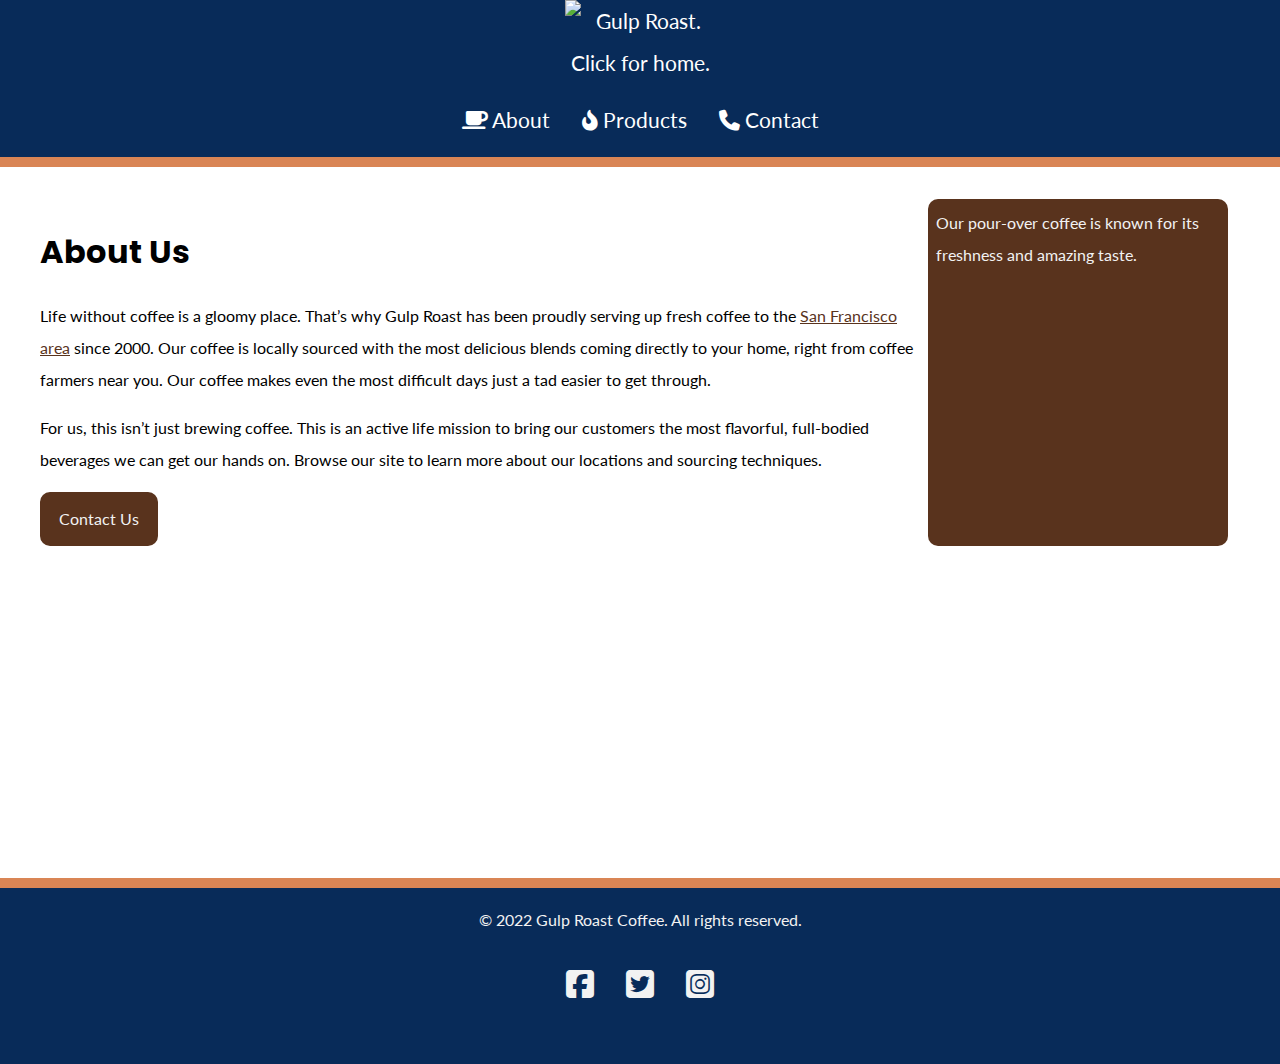
==== index.html @ 103f5804 "Updated images" ====
<!DOCTYPE html>
<html lang="en">
<head>
    <meta charset="UTF-8">
    <meta http-equiv="X-UA-Compatible" content="IE=edge">
    <meta name="viewport" content="width=device-width, initial-scale=1.0">
    <link rel="preconnect" href="https://fonts.googleapis.com">
    <link rel="preconnect" href="https://fonts.gstatic.com" crossorigin>
    <link href="https://fonts.googleapis.com/css2?family=Lato&family=Poppins:wght@700&display=swap" rel="stylesheet">
    <link rel="stylesheet" href="https://cdnjs.cloudflare.com/ajax/libs/font-awesome/6.5.1/css/all.min.css">
    <link href="css/style.css" rel="stylesheet">
    <title>Gulp Roast Coffee - About Us</title>
</head>
<body>
    <header>
        <nav>
          <ul>
            <li class="logo"><a href="https://uxuicurriculum.wixsite.com/gulproast"><img src="https://assets.codepen.io/6306176/gulp-logo-light.png" alt="Gulp Roast. Click for home." /></a></li>
            <li><a href="https://uxuicurriculum.wixsite.com/gulproast"><span aria-hidden="true" class="fa-solid fa-mug-saucer"></span> About</a></li>
            <li><a href="https://uxuicurriculum.wixsite.com/gulproast"><span aria-hidden="true" class="fa-solid fa-fire-flame-curved"></span> Products</a></li>
            <li><a href="https://uxuicurriculum.wixsite.com/gulproast"><span aria-hidden="true" class="fa-solid fa-phone"></span> Contact</a></li>
          </ul>
        </nav>
      </header>
      <div class="main-bkgd">
        <section class="main">
          <article>
            <h1>About Us</h1>
            <p>Life without coffee is a gloomy place. That’s why Gulp Roast has been proudly serving up fresh coffee to the <a href="https://goo.gl/maps/3rAyszfwSDx8Si2Y9" target="_blank">San Francisco area</a> since 2000. Our coffee is locally sourced with the most delicious blends coming directly to your home, right from coffee farmers near you. Our coffee makes even the most difficult days just a tad easier to get through.</p>
      
            <p>For us, this isn’t just brewing coffee. This is an active life mission to bring our customers the most flavorful, full-bodied beverages we can get our hands on. Browse our site to learn more about our locations and sourcing techniques.</p>
      
            <a class="button" href="https://uxuicurriculum.wixsite.com/gulproast">Contact Us</a>
          </article>
          <figure>
            <picture>
              <source srcset="../media/images/gulp-pouring-coffee-horizontal.jpg" media="(min-width: 992px)">
              <source srcset="..media/images/gulp-pouring-coffee-vertical.jpg" media="(min-width: 768px)">
              <source srcset="..media/images/gulp-pouring-coffee-horizontal-sm.jpg" alt="Making pour-over coffee at our shop.">
            </picture>
            <figcaption>Our pour-over coffee is known for its freshness and amazing taste.</figcaption>
          </figure>
        </section>
      </div>
      <footer>
        <p>&copy; 2022 Gulp Roast Coffee. All rights reserved.</p>
        <ul>
          <li>
            <a href="https://facebook.com" target="_blank">
              <span aria-hidden="true" class="fa-brands fa-facebook-square"></span>
              <span class="sr-only">Facebook</span>
            </a>
          </li>
          <li>
            <a href="https://twitter.com" target="_blank">
              <span aria-hidden="true" class="fa-brands fa-twitter-square"></span>
              <span class="sr-only">Twitter</span>
            </a>
          </li>
          <li>
            <a href="https://instagram.com" target="_blank">
              <span aria-hidden="true" class="fa-brands fa-instagram-square"></span>
              <span class="sr-only">Instagram</span>
            </a>
          </li>
        </ul>
      </footer>
</body>
</html>
---- css/style.css ----
body {
    background-color: #082B59;
    margin: 0;
    padding: 0;
    font-family: 'Lato', sans-serif;
    line-height: 2;
  }
  h1, h2, h3 {
    font-family: 'Poppins', sans-serif;
  }
  h1 {
    font-size: 2rem;
    margin-bottom: 0;
  }
  /* make images flexible */
  img {
    max-width: 100%;
  }
  a {
    color: #59331d;
  }
  a:hover {
    text-decoration: none;
  }
  header {
    border-bottom: 10px solid #d98555;
  }
  /* navbar styling */
  nav ul {
    padding: 0;
    margin: 0;
    list-style-type: none;
    display: flex;
    flex-flow: row wrap;
    justify-content: center;
  }
  nav li {
    margin: 0 1rem 1rem 1rem;
    font-size: 1.3rem;
  }
  /* max width on the image in pixels */
  nav .logo img {
    max-width: 150px;
  }
  /* flex basis on the image container, li */
  nav .logo {
    flex-basis: 100%;
    text-align: center;
  }
  nav a {
    color: white;
    text-decoration: none;
    display: block;
  }
  nav a:hover {
    color: #d98555;
  }
  /* establishes a white background */
  .main-bkgd {
    background: #ffffff url(https://assets.codepen.io/6306176/gulp-bean-bkgd.jpg) repeat-x bottom;
    padding-bottom: 300px;
  }
  /* sits inside of the white background, centered */
  .main {
    max-width: 1200px;
    margin: 0 auto;
    padding: 2rem;
    display: flex;
    flex-flow: row wrap;
    justify-content: space-between;
  }
  article {
    flex-basis: 73%;
  }
  figure {
    margin: 3rem 0 0 0;
    flex-basis: 25%;
    background-color: #59331d;
    border-radius: 10px;
  }
  figure img {
    border-top-left-radius: 10px;
    border-top-right-radius: 10px;
  }
  figcaption {
    color: #f2f2f2;
    padding: 0.5rem;
  }
  .button {
    display: inline-block;
    background-color: #59331D;
    border-radius: 10px;
    padding: 0.5rem 1rem;
    margin: 0;
    color: #f2f2f2;
    text-decoration: none;
    border: 3px solid #59331d;
  }
  .button:hover {
    background-color: #f2f2f2;
    color: #59331d;
  }
  footer {
    color: #f2f2f2;
    text-align: center;
    border-top: 10px solid #d98555;
  }
  footer ul {
    list-style-type: none;
    padding: 0;
    margin: 0;
    display: flex;
    flex-flow: row wrap;
    justify-content: center;
  }
  footer a {
    color: #f2f2f2;
    font-size: 2rem;
    display: block;
    margin: 0 1rem 3rem 1rem;
  }

  @media (min-width: 768px) {
    figure {
      max-width: 1200px;
      margin: 0 auto;
    }
    /*
    nav ul {
      display: flex;
      flex-flow: row wrap;
      justify-content: center;
    }
    */
    nav li {
      display: inline-block;
      margin-right: 1rem;
    }
  }
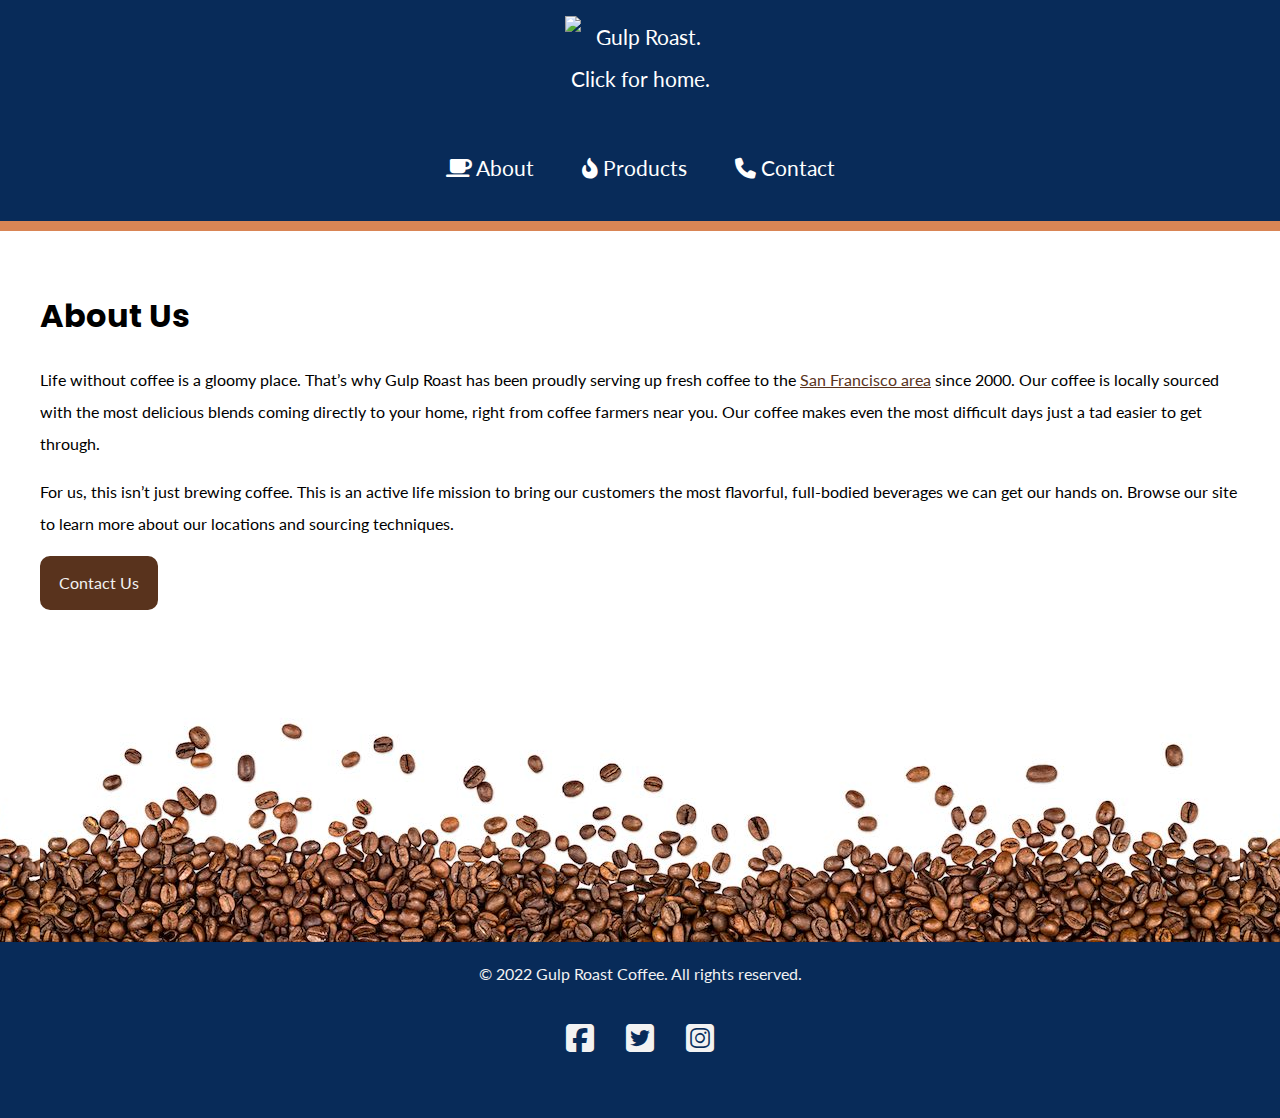
==== commit ae07c0f6: "edits" ====
--- a/index.html
+++ b/index.html
@@ -1,5 +1,6 @@
 <!DOCTYPE html>
 <html lang="en">
+
 <head>
     <meta charset="UTF-8">
     <meta http-equiv="X-UA-Compatible" content="IE=edge">
@@ -11,36 +12,42 @@
     <link href="css/style.css" rel="stylesheet">
     <title>Gulp Roast Coffee - About Us</title>
 </head>
+
 <body>
+
     <header>
         <nav>
           <ul>
             <li class="logo"><a href="https://uxuicurriculum.wixsite.com/gulproast"><img src="https://assets.codepen.io/6306176/gulp-logo-light.png" alt="Gulp Roast. Click for home." /></a></li>
+          </ul>
+
+          <ul>
             <li><a href="https://uxuicurriculum.wixsite.com/gulproast"><span aria-hidden="true" class="fa-solid fa-mug-saucer"></span> About</a></li>
             <li><a href="https://uxuicurriculum.wixsite.com/gulproast"><span aria-hidden="true" class="fa-solid fa-fire-flame-curved"></span> Products</a></li>
             <li><a href="https://uxuicurriculum.wixsite.com/gulproast"><span aria-hidden="true" class="fa-solid fa-phone"></span> Contact</a></li>
           </ul>
         </nav>
       </header>
+      <div class="container">
       <div class="main-bkgd">
         <section class="main">
-          <article>
-            <h1>About Us</h1>
-            <p>Life without coffee is a gloomy place. That’s why Gulp Roast has been proudly serving up fresh coffee to the <a href="https://goo.gl/maps/3rAyszfwSDx8Si2Y9" target="_blank">San Francisco area</a> since 2000. Our coffee is locally sourced with the most delicious blends coming directly to your home, right from coffee farmers near you. Our coffee makes even the most difficult days just a tad easier to get through.</p>
+          
+            <article>
+              <h1>About Us</h1>
+              <p>Life without coffee is a gloomy place. That’s why Gulp Roast has been proudly serving up fresh coffee to the <a href="https://goo.gl/maps/3rAyszfwSDx8Si2Y9" target="_blank">San Francisco area</a> since 2000. Our coffee is locally sourced with the most delicious blends coming directly to your home, right from coffee farmers near you. Our coffee makes even the most difficult days just a tad easier to get through.</p>
       
-            <p>For us, this isn’t just brewing coffee. This is an active life mission to bring our customers the most flavorful, full-bodied beverages we can get our hands on. Browse our site to learn more about our locations and sourcing techniques.</p>
+              <p>For us, this isn’t just brewing coffee. This is an active life mission to bring our customers the most flavorful, full-bodied beverages we can get our hands on. Browse our site to learn more about our locations and sourcing techniques.</p>
       
-            <a class="button" href="https://uxuicurriculum.wixsite.com/gulproast">Contact Us</a>
-          </article>
-          <figure>
-            <picture>
-              <source srcset="../media/images/gulp-pouring-coffee-horizontal.jpg" media="(min-width: 992px)">
-              <source srcset="..media/images/gulp-pouring-coffee-vertical.jpg" media="(min-width: 768px)">
-              <source srcset="..media/images/gulp-pouring-coffee-horizontal-sm.jpg" alt="Making pour-over coffee at our shop.">
-            </picture>
-            <figcaption>Our pour-over coffee is known for its freshness and amazing taste.</figcaption>
-          </figure>
+              <a class="button" href="https://uxuicurriculum.wixsite.com/gulproast">Contact Us</a>
+            </article>
+            <aside>
+              <source srcset="images/gulp-pouring-coffee-horizontal.jpg" media="(min-width: 992px)">
+              <source srcset="images/gulp-pouring-coffee-vertical.jpg" media="(min-width: 768px)">
+              <source srcset="images/gulp-pouring-coffee-horizontal-sm.jpg" alt="Making pour-over coffee at our shop.">
+            </aside>
+          
         </section>
+      </div>
       </div>
       <footer>
         <p>&copy; 2022 Gulp Roast Coffee. All rights reserved.</p>
--- a/css/style.css
+++ b/css/style.css
@@ -13,7 +13,8 @@
     margin-bottom: 0;
   }
   /* make images flexible */
-  img {
+  img, 
+  picture {
     max-width: 100%;
   }
   a {
@@ -29,18 +30,19 @@
   nav ul {
     padding: 0;
     margin: 0;
+    display: flex;
+    flex-direction: column;
     list-style-type: none;
-    display: flex;
-    flex-flow: row wrap;
-    justify-content: center;
+    text-align: center;
   }
   nav li {
-    margin: 0 1rem 1rem 1rem;
+    margin: 0 1rem 1rem 3rem;
     font-size: 1.3rem;
   }
   /* max width on the image in pixels */
   nav .logo img {
     max-width: 150px;
+    margin: 0 0 -1.5rem;
   }
   /* flex basis on the image container, li */
   nav .logo {
@@ -57,7 +59,7 @@
   }
   /* establishes a white background */
   .main-bkgd {
-    background: #ffffff url(https://assets.codepen.io/6306176/gulp-bean-bkgd.jpg) repeat-x bottom;
+    background: #ffffff url(../images/gulp-bottom-beans.jpg) repeat-x bottom;
     padding-bottom: 300px;
   }
   /* sits inside of the white background, centered */
@@ -65,26 +67,30 @@
     max-width: 1200px;
     margin: 0 auto;
     padding: 2rem;
+    display: block;
+/*
     display: flex;
+    flex-direction: column;
     flex-flow: row wrap;
-    justify-content: space-between;
+    justify-content: space-evenly;
+    */
   }
   article {
-    flex-basis: 73%;
+    flex-basis: 50%;
   }
-  figure {
+  aside {
     margin: 3rem 0 0 0;
-    flex-basis: 25%;
-    background-color: #59331d;
-    border-radius: 10px;
+    /*
+    display: block;
+    */
+    flex-basis: 50%;
+    max-width: 100%;
+    border-radius: .625rem;
+    margin: 0;
+    padding: 0;
   }
-  figure img {
-    border-top-left-radius: 10px;
-    border-top-right-radius: 10px;
-  }
-  figcaption {
-    color: #f2f2f2;
-    padding: 0.5rem;
+  aside img {
+    border-radius: .625rem;
   }
   .button {
     display: inline-block;
@@ -103,7 +109,9 @@
   footer {
     color: #f2f2f2;
     text-align: center;
+    /*
     border-top: 10px solid #d98555;
+    */
   }
   footer ul {
     list-style-type: none;
@@ -121,19 +129,27 @@
   }
 
   @media (min-width: 768px) {
-    figure {
+    section, figure {
       max-width: 1200px;
       margin: 0 auto;
     }
-    /*
+    
     nav ul {
       display: flex;
       flex-flow: row wrap;
       justify-content: center;
     }
-    */
+    
     nav li {
       display: inline-block;
-      margin-right: 1rem;
+      font-size: 1.3rem;
+      margin: 1rem 1.5rem 2rem;
     }
+
+    nav .logo img {
+      margin: 0 0 -1rem;
+      padding: 0;
+    }
+
+
   }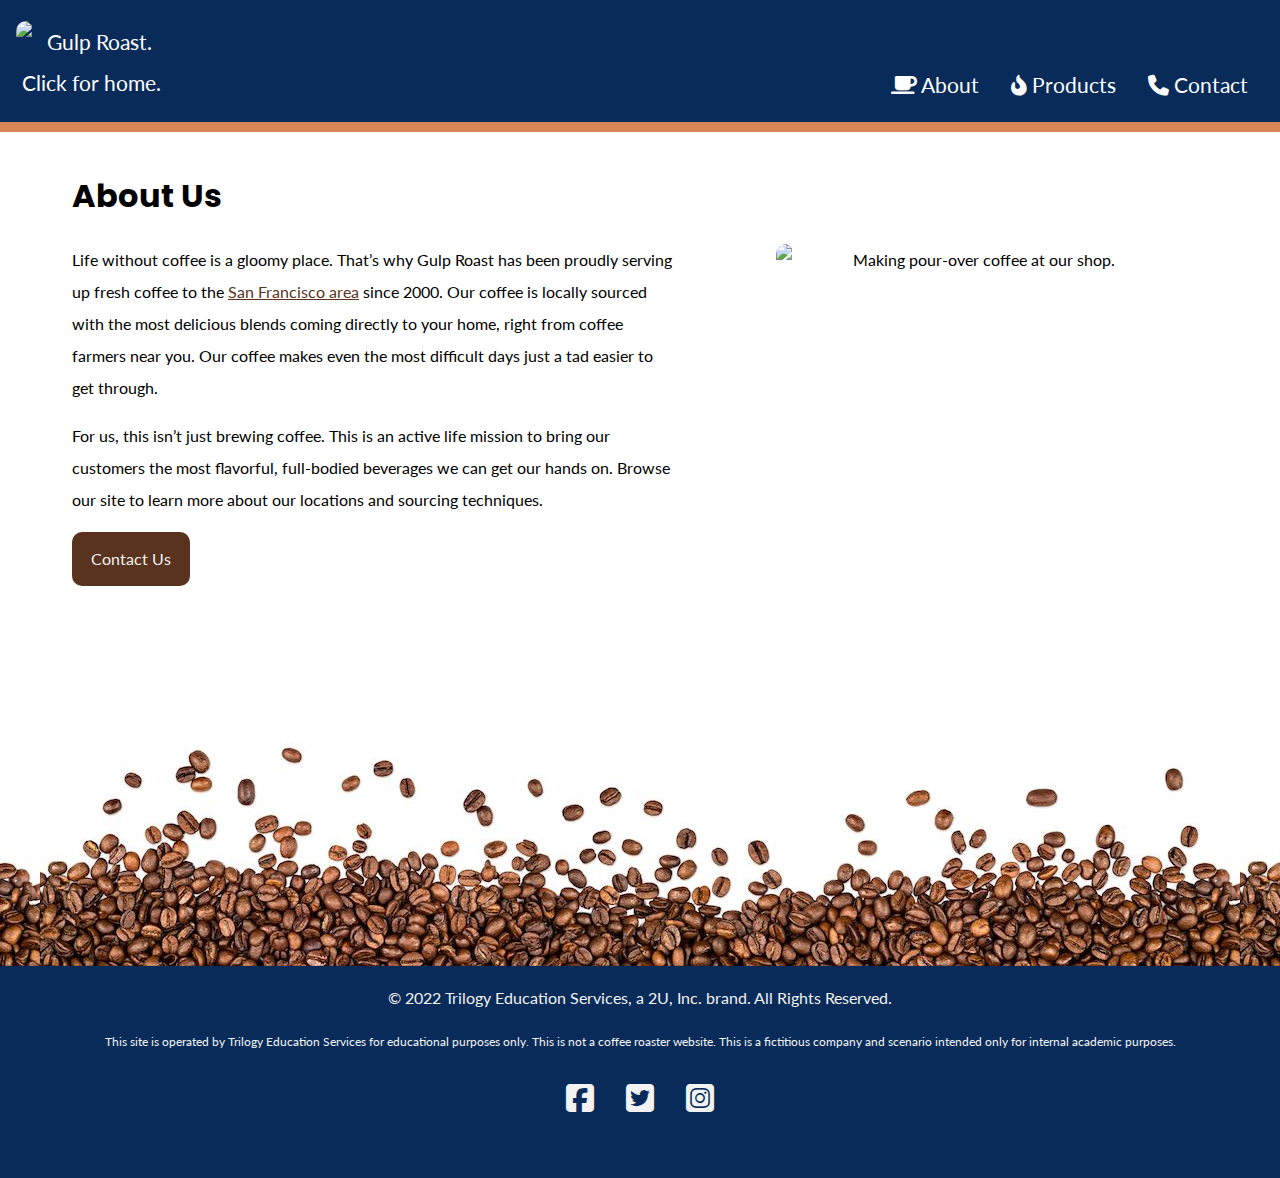
==== commit ae5fbdf5: "Update 12.06.23.2" ====
--- a/index.html
+++ b/index.html
@@ -15,62 +15,68 @@
 
 <body>
 
-    <header>
-        <nav>
+  <header>
+      <nav>
+        <div class="navbarcontainer">
           <ul>
-            <li class="logo"><a href="https://uxuicurriculum.wixsite.com/gulproast"><img src="https://assets.codepen.io/6306176/gulp-logo-light.png" alt="Gulp Roast. Click for home." /></a></li>
+            <div class="left">
+              <li class="logo"><a href="home.html"><img src="https://i.imgur.com/MZU3mFW.png" alt="Gulp Roast. Click for home." /></a></li>
+            </div>
+
+            <div class="right">
+              <li><a href="index.html"><span aria-hidden="true" class="fa-solid fa-mug-saucer"></span> About</a></li>
+              <li><a href="products.html"><span aria-hidden="true" class="fa-solid fa-fire-flame-curved"></span> Products</a></li>
+              <li><a href="contact.html"><span aria-hidden="true" class="fa-solid fa-phone"></span> Contact</a></li>
+            </div>
           </ul>
+        </div>
+      </nav>
+    </header>
+    <div class="main-bkgd">
+      <main>
+        
+          <article>
+            <h1>About Us</h1>
+            <p>Life without coffee is a gloomy place. That’s why Gulp Roast has been proudly serving up fresh coffee to the <a href="https://goo.gl/maps/3rAyszfwSDx8Si2Y9" target="_blank">San Francisco area</a> since 2000. Our coffee is locally sourced with the most delicious blends coming directly to your home, right from coffee farmers near you. Our coffee makes even the most difficult days just a tad easier to get through.</p>
+    
+            <p>For us, this isn’t just brewing coffee. This is an active life mission to bring our customers the most flavorful, full-bodied beverages we can get our hands on. Browse our site to learn more about our locations and sourcing techniques.</p>
+    
+            <a class="button" href="contact.html">Contact Us</a>
+          </article>
+          <picture class="responsive">
+            <source srcset="https://i.imgur.com/SyVSkIY.jpg" media="(min-width: 768px)">
+            <source srcset="https://i.imgur.com/RQFN780.jpg" media="(min-width: 576px)">
+            <img src="https://i.imgur.com/XjjbILH.jpg" alt="Making pour-over coffee at our shop." />
+          </picture>
 
-          <ul>
-            <li><a href="https://uxuicurriculum.wixsite.com/gulproast"><span aria-hidden="true" class="fa-solid fa-mug-saucer"></span> About</a></li>
-            <li><a href="https://uxuicurriculum.wixsite.com/gulproast"><span aria-hidden="true" class="fa-solid fa-fire-flame-curved"></span> Products</a></li>
-            <li><a href="https://uxuicurriculum.wixsite.com/gulproast"><span aria-hidden="true" class="fa-solid fa-phone"></span> Contact</a></li>
-          </ul>
-        </nav>
-      </header>
-      <div class="container">
-      <div class="main-bkgd">
-        <section class="main">
-          
-            <article>
-              <h1>About Us</h1>
-              <p>Life without coffee is a gloomy place. That’s why Gulp Roast has been proudly serving up fresh coffee to the <a href="https://goo.gl/maps/3rAyszfwSDx8Si2Y9" target="_blank">San Francisco area</a> since 2000. Our coffee is locally sourced with the most delicious blends coming directly to your home, right from coffee farmers near you. Our coffee makes even the most difficult days just a tad easier to get through.</p>
-      
-              <p>For us, this isn’t just brewing coffee. This is an active life mission to bring our customers the most flavorful, full-bodied beverages we can get our hands on. Browse our site to learn more about our locations and sourcing techniques.</p>
-      
-              <a class="button" href="https://uxuicurriculum.wixsite.com/gulproast">Contact Us</a>
-            </article>
-            <aside>
-              <source srcset="images/gulp-pouring-coffee-horizontal.jpg" media="(min-width: 992px)">
-              <source srcset="images/gulp-pouring-coffee-vertical.jpg" media="(min-width: 768px)">
-              <source srcset="images/gulp-pouring-coffee-horizontal-sm.jpg" alt="Making pour-over coffee at our shop.">
-            </aside>
-          
-        </section>
-      </div>
-      </div>
-      <footer>
-        <p>&copy; 2022 Gulp Roast Coffee. All rights reserved.</p>
-        <ul>
-          <li>
-            <a href="https://facebook.com" target="_blank">
-              <span aria-hidden="true" class="fa-brands fa-facebook-square"></span>
-              <span class="sr-only">Facebook</span>
-            </a>
-          </li>
-          <li>
-            <a href="https://twitter.com" target="_blank">
-              <span aria-hidden="true" class="fa-brands fa-twitter-square"></span>
-              <span class="sr-only">Twitter</span>
-            </a>
-          </li>
-          <li>
-            <a href="https://instagram.com" target="_blank">
-              <span aria-hidden="true" class="fa-brands fa-instagram-square"></span>
-              <span class="sr-only">Instagram</span>
-            </a>
-          </li>
-        </ul>
-      </footer>
+      </main>
+    </div>
+    <footer>
+      <p>&copy; 2022 Trilogy Education Services, a 2U, Inc. brand. All Rights Reserved.</p>
+        <p class="SmallText">
+This site is operated by Trilogy Education Services for educational purposes only. This is not a coffee roaster website. This is a fictitious company and scenario intended only for internal academic purposes.
+      </p>
+      <ul>
+        <li>
+          <a href="https://www.facebook.com" target="_blank">
+            <span aria-hidden="true" class="fa-brands fa-facebook-square"></span>
+            <span class="sr-only">Facebook</span>
+          </a>
+        </li>
+        <li>
+          <a href="https://www.twitter.com" target="_blank">
+            <span aria-hidden="true" class="fa-brands fa-twitter-square"></span>
+            <span class="sr-only">Twitter</span>
+          </a>
+        </li>
+        <li>
+          <a href="https://www.instagram.com" target="_blank">
+            <span aria-hidden="true" class="fa-brands fa-instagram-square"></span>
+            <span class="sr-only">Instagram</span>
+          </a>
+        </li>
+      </ul>
+    </footer>
 </body>
+
 </html>--- a/css/style.css
+++ b/css/style.css
@@ -1,155 +1,304 @@
+/*for mobile*/
 body {
-    background-color: #082B59;
-    margin: 0;
-    padding: 0;
-    font-family: 'Lato', sans-serif;
-    line-height: 2;
-  }
-  h1, h2, h3 {
-    font-family: 'Poppins', sans-serif;
-  }
-  h1 {
-    font-size: 2rem;
-    margin-bottom: 0;
-  }
-  /* make images flexible */
-  img, 
-  picture {
-    max-width: 100%;
-  }
-  a {
-    color: #59331d;
-  }
-  a:hover {
-    text-decoration: none;
-  }
-  header {
-    border-bottom: 10px solid #d98555;
-  }
-  /* navbar styling */
+  background-color: #082B59;
+  margin: 0;
+  padding: 0;
+  font-family: 'Lato', Arial, sans-serif;
+  line-height: 2;
+}
+h1, h2, h3 {
+  font-family: 'Poppins', Helvetica, sans-serif;
+}
+
+h1 {
+  font-size: 2rem;
+  margin: 0;
+}
+
+/* make images flexible */
+img, 
+picture {
+  width: 100%;
+  display: block;
+  border-radius: .625rem;
+}
+
+a {
+  color: #59331d;
+}
+
+a:hover {
+  text-decoration: none;
+}
+
+header {
+  border-bottom: .625rem solid #d98555;
+
+}
+
+/* navbar styling */
+nav ul {
+  padding: 0;
+  margin: 0;
+  display: flex;
+  flex-direction: column;
+  list-style-type: none;
+  text-align: center;
+  align-items: center;
+}
+
+nav li {
+  margin: 0 1rem 1rem;
+  font-size: 1.3rem;
+}
+
+/* max width on the image in pixels */
+nav .logo img {
+  max-width: 150px;
+  margin: 0 0 -1.5rem;
+}
+
+/* flex basis on the image container, li */
+nav .logo {
+  flex-basis: 100%;
+  text-align: center;
+}
+nav a {
+  color: white;
+  text-decoration: none;
+  display: block;
+}
+
+nav a:hover {
+  color: #d98555;
+}
+
+/* establishes a white background */
+.main-bkgd {
+  background: #ffffff url(../images/gulp-bottom-beans.jpg) repeat-x bottom;
+  padding-bottom: 300px;
+}
+
+/* sits inside of the white background, centered */
+main {
+  max-width: 540px;
+  width: 100%;
+  margin: 0;
+  padding: 0;
+  display: flex;
+  flex-direction: column;
+  align-items: center;
+  }
+
+/* Products page styling for mobile */ 
+.ProductHeader {
+  padding: 2rem 0 0 1rem;
+}    
+
+.ProductMain {
+    padding: 0rem 2rem;
+    margin: 1rem 0 0;
+}  
+
+.text {
+padding: 1rem 0 0;
+}
+
+article {
+  text-align: left;
+  margin: 2rem;
+}
+
+picture {
+  text-align: center;
+  width: 100%;
+  max-width: 540px;
+  margin: auto 2rem 0 2rem;
+  padding: 0;
+}
+
+picture img {
+  border-radius: .625rem;
+}
+
+.responsive {
+  width: 100%;
+  max-width: 400px;
+  height: auto;
+}
+
+.button {
+  display: inline-block;
+  background-color: #59331D;
+  border-radius: .625rem;
+  padding: 0.5rem 1rem;
+  margin: 0 0 3rem;
+  color: #f2f2f2;
+  text-decoration: none;
+  border: .2rem solid #59331d;
+}
+.button:hover {
+  background-color: #f2f2f2;
+  color: #59331d;
+}
+footer {
+  color: #f2f2f2;
+  text-align: center;
+}
+
+.SmallText {
+  font-size: 0.75rem;
+}
+
+footer ul {
+  list-style-type: none;
+  padding: 0;
+  margin: 0;
+  display: flex;
+  flex-flow: row wrap;
+  justify-content: center;
+}
+footer a {
+  color: #f2f2f2;
+  font-size: 2rem;
+  display: block;
+  margin: 0 1rem 3rem 1rem;
+}
+
+
+/*-------------------------------------------------------*/
+/* for tablets */
+@media (min-width: 576px) {
+  
   nav ul {
-    padding: 0;
-    margin: 0;
     display: flex;
     flex-direction: column;
-    list-style-type: none;
-    text-align: center;
-  }
-  nav li {
-    margin: 0 1rem 1rem 3rem;
-    font-size: 1.3rem;
-  }
-  /* max width on the image in pixels */
-  nav .logo img {
-    max-width: 150px;
-    margin: 0 0 -1.5rem;
-  }
-  /* flex basis on the image container, li */
-  nav .logo {
-    flex-basis: 100%;
-    text-align: center;
-  }
-  nav a {
-    color: white;
-    text-decoration: none;
-    display: block;
-  }
-  nav a:hover {
-    color: #d98555;
-  }
-  /* establishes a white background */
-  .main-bkgd {
-    background: #ffffff url(../images/gulp-bottom-beans.jpg) repeat-x bottom;
-    padding-bottom: 300px;
-  }
-  /* sits inside of the white background, centered */
-  .main {
-    max-width: 1200px;
-    margin: 0 auto;
-    padding: 2rem;
-    display: block;
-/*
-    display: flex;
-    flex-direction: column;
-    flex-flow: row wrap;
-    justify-content: space-evenly;
-    */
-  }
-  article {
-    flex-basis: 50%;
-  }
-  aside {
-    margin: 3rem 0 0 0;
-    /*
-    display: block;
-    */
-    flex-basis: 50%;
-    max-width: 100%;
-    border-radius: .625rem;
-    margin: 0;
-    padding: 0;
-  }
-  aside img {
-    border-radius: .625rem;
-  }
-  .button {
-    display: inline-block;
-    background-color: #59331D;
-    border-radius: 10px;
-    padding: 0.5rem 1rem;
-    margin: 0;
-    color: #f2f2f2;
-    text-decoration: none;
-    border: 3px solid #59331d;
-  }
-  .button:hover {
-    background-color: #f2f2f2;
-    color: #59331d;
-  }
-  footer {
-    color: #f2f2f2;
-    text-align: center;
-    /*
-    border-top: 10px solid #d98555;
-    */
-  }
-  footer ul {
-    list-style-type: none;
-    padding: 0;
-    margin: 0;
-    display: flex;
+  }
+
+  .right {
+    display: flex;
+    flex-direction: row;
     flex-flow: row wrap;
     justify-content: center;
-  }
-  footer a {
-    color: #f2f2f2;
-    font-size: 2rem;
-    display: block;
-    margin: 0 1rem 3rem 1rem;
-  }
-
-  @media (min-width: 768px) {
-    section, figure {
-      max-width: 1200px;
-      margin: 0 auto;
+    align-items: center;
+  }
+
+  main {
+  display: flex;
+  flex-direction: row;
+  align-items: flex-start;
+  justify-content: space-between;
+  max-width: 768px;
+  width: 100%;
+  margin: 0 auto;
+  padding: 0;
+  }
+ 
+  article {
+    flex-basis: 60%;
+    width: 100%;
+    padding: 0 1rem 0 0;
+  }
+
+  picture {
+    flex-basis: 40%;
+    max-width: 720px;
+    width: 100%;
+    padding: 4rem 1rem 0 0;
+    margin: 4rem 1rem 0 0;
+  }
+  
+  /* Products page styling for tablets */
+  body {
+    box-sizing: border-box;
+  }
+  
+  .ProductMain {
+    display: grid;
+    grid-template-columns: 2fr 3fr;
+    gap: 1rem;
+  }
+  
+  .groupimg {
+    margin: 2rem 0 0;
+  }
+    
+}
+ 
+/*-------------------------------------------------------------*/
+/* for large screens */
+@media (min-width: 768px) {
+ 
+  nav ul {
+    display: flex;
+    flex-direction: row;
+    flex-flow: row wrap;
+    justify-content: space-between;
+  }
+  
+  .flex-container ul {
+    display: flex;
+    padding-left: 0;
+  }
+
+  li {
+    list-style-type: none;
+    display: inline-block;
+  }
+
+  .right {
+    margin: 4rem 1rem 0 0;
+  }
+
+  main {
+    max-width: 1200px;
+    width: 100%;
+    display: flex;
+    flex-direction: row;
+    align-items: flex-start;
+    justify-content: space-between;
+    margin: 0 auto;
+    padding: 0;
     }
+
+    article {
+      flex-basis: 50%;
+      max-width: 600px;
+      width: 100%;
+      padding: 2rem;
+      margin: 0;
+    }
+
+    picture {
+      flex-basis: 50%;
+      max-width: 600px;
+      width: 100%;
+      margin: 5rem 0 0;
+      padding: 2rem 4rem 0 1rem;
+    }
+
+    /* Products page styling for large screens */
+  
+  .ProductHeader {
+    margin: 0;
+  }
+  
+  .ProductMain {
     
-    nav ul {
-      display: flex;
-      flex-flow: row wrap;
-      justify-content: center;
-    }
-    
-    nav li {
-      display: inline-block;
-      font-size: 1.3rem;
-      margin: 1rem 1.5rem 2rem;
-    }
-
-    nav .logo img {
-      margin: 0 0 -1rem;
-      padding: 0;
-    }
-
-
-  }+    display: grid;
+    grid-template-columns: repeat(3, 1fr);
+    gap: 1rem;
+   }
+  
+  .groupimg {
+    width: 100%;
+    height: auto;
+    margin: 2.5rem 0 0;
+  }
+  
+  .text {
+    width: 100%;
+    max-width: 400px;
+  }
+
+}